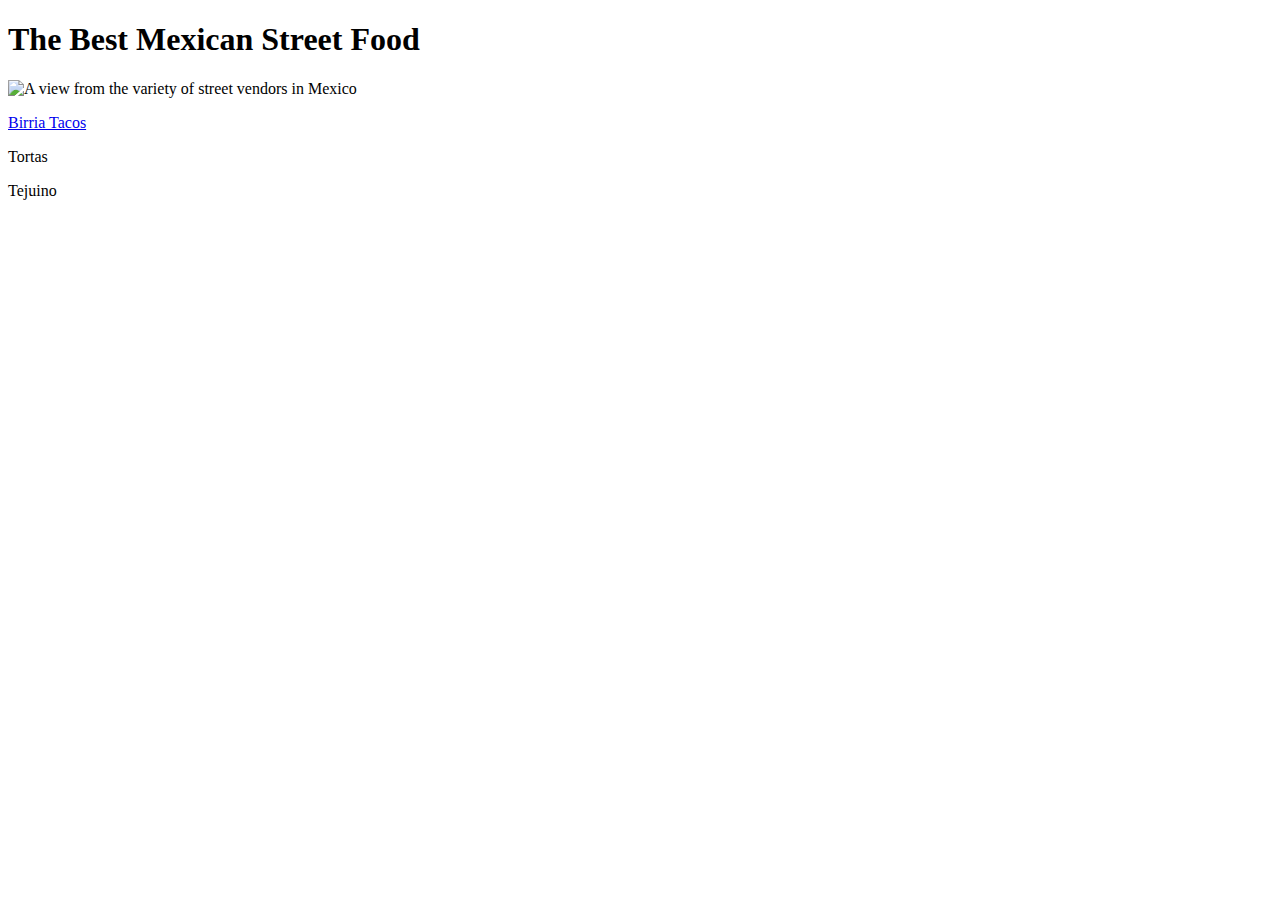
==== Index.html @ 5c4f97d2 "Add Index.html and recipes/tacos.html" ====
<!DOCTYPE html>
<html lang="en">
    <head>
        <meta charset="utf-8">
        <title>The Best Street Food in Mexico</title>
    </head>
    
    <body>
        <h1>The Best Mexican Street Food</h1>
        <img src="../images/food.vendors.jpeg" alt="A view from the variety
        of street vendors in Mexico">
        <p><a href="recipes/tacos.html">Birria Tacos<a/></p>
       
        
        <p>Tortas</p>
       
       
        <p>Tejuino</p>
    
    
    
    
    </body>


</html>
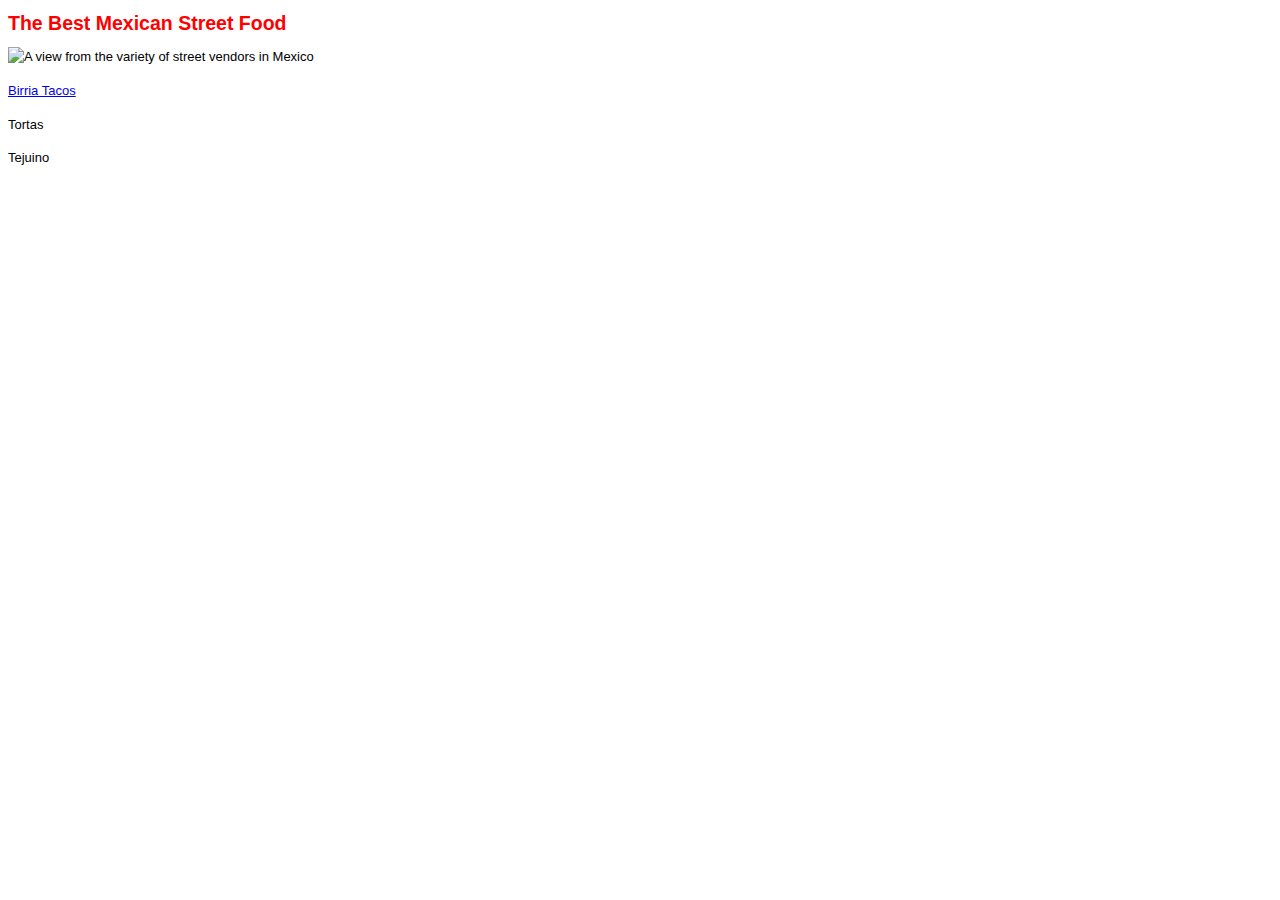
==== commit 9306b6de: "Add Index.html and index.css" ====
--- a/Index.html
+++ b/Index.html
@@ -3,11 +3,12 @@
     <head>
         <meta charset="utf-8">
         <title>The Best Street Food in Mexico</title>
+        <link type="text/css" rel="stylesheet" href="index.css">
     </head>
     
     <body>
         <h1>The Best Mexican Street Food</h1>
-        <img src="../images/food.vendors.jpeg" alt="A view from the variety
+        <img src="images/food.vendors.jpeg" alt="A view from the variety
         of street vendors in Mexico">
         <p><a href="recipes/tacos.html">Birria Tacos<a/></p>
        
--- a/index.css
+++ b/index.css
@@ -0,0 +1,13 @@
+body {
+    font: small/1.6em Verdana, Helvetica, Arial, 
+    sans-serif;
+}
+h1, h2 {
+    color: red;
+}
+h1 {
+    font-size: 150%;
+}
+h2 {
+    font-size: 130%;
+}
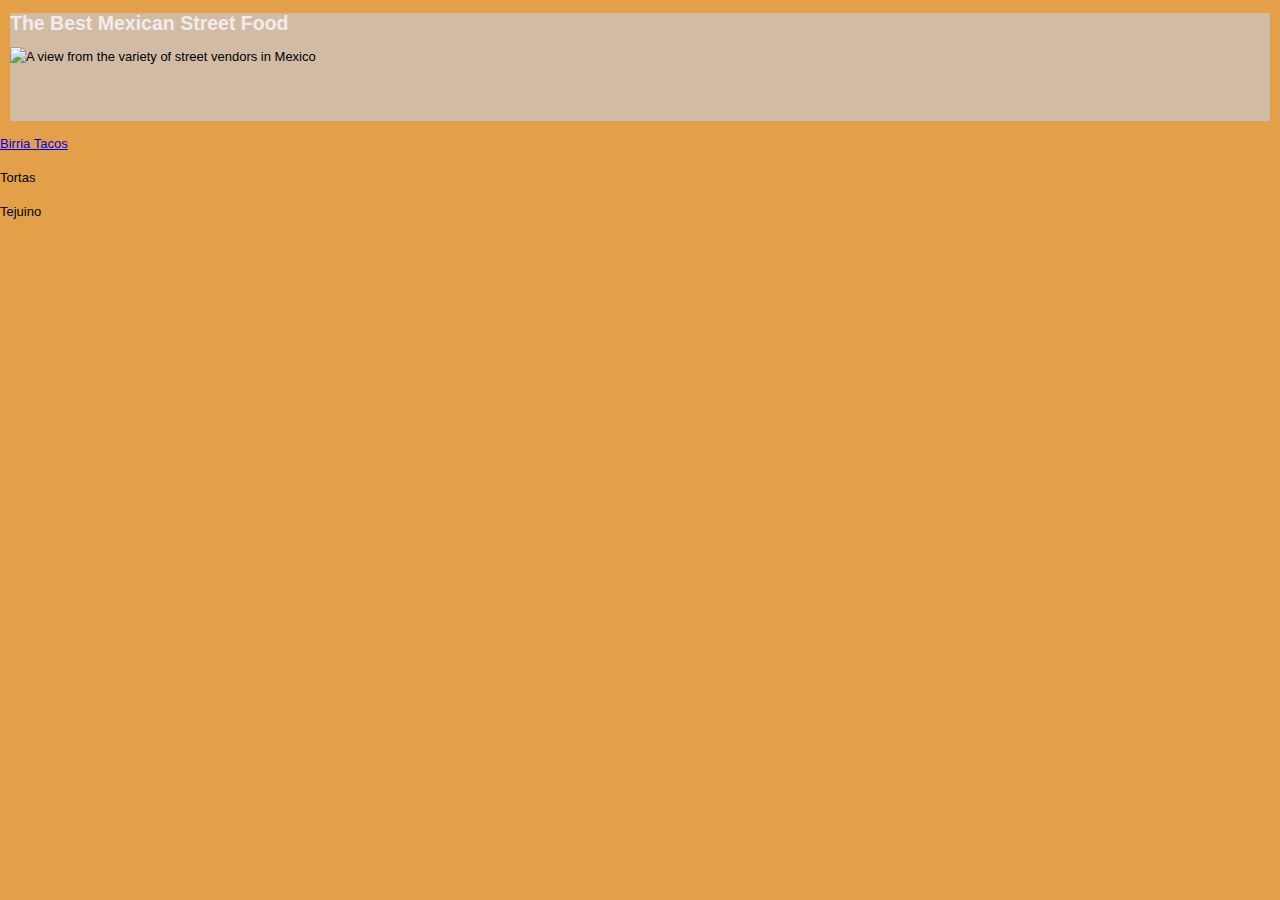
==== commit 57b683fe: "Add Index.html" ====
--- a/Index.html
+++ b/Index.html
@@ -7,9 +7,11 @@
     </head>
     
     <body>
+        <header class="top">
         <h1>The Best Mexican Street Food</h1>
-        <img src="images/food.vendors.jpeg" alt="A view from the variety
+        <img src="images/food.vendors.jpeg" height="auto" width="400px" alt="A view from the variety
         of street vendors in Mexico">
+        </header>
         <p><a href="recipes/tacos.html">Birria Tacos<a/></p>
        
         
--- a/index.css
+++ b/index.css
@@ -1,9 +1,16 @@
 body {
+    background-color: rgb(227, 160, 72);
     font: small/1.6em Verdana, Helvetica, Arial, 
     sans-serif;
+    margin: 0px;
+}
+header.top {
+    background-color: rgb(209, 187, 164);
+    margin: 10px 10px 0px 10px;
+    height: 108px;
 }
 h1, h2 {
-    color: red;
+    color: rgb(243, 235, 235);
 }
 h1 {
     font-size: 150%;
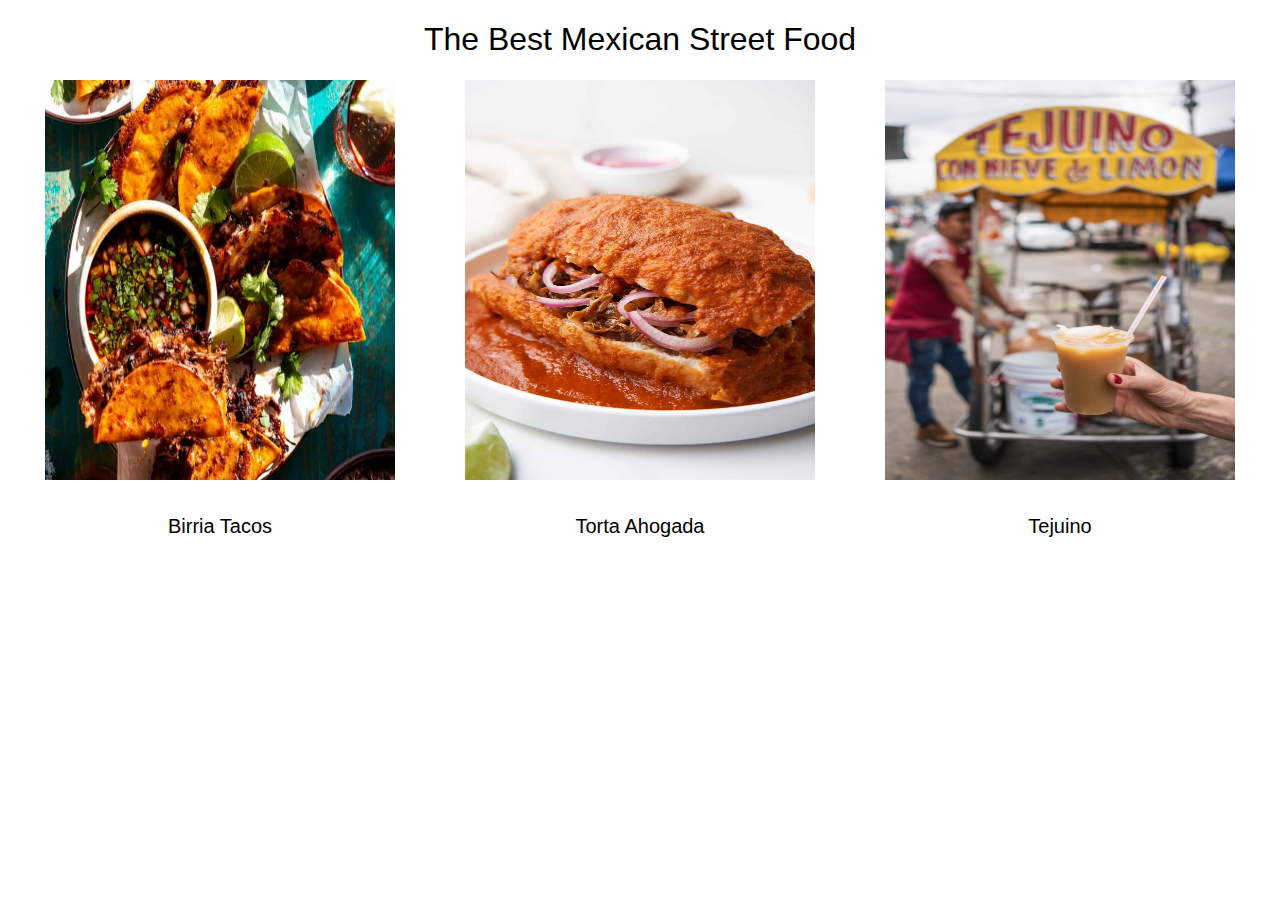
==== commit 2576413b: "Add Index.html and images/Tortas.jpeg and images/tejuino.jpeg and index.css and recipes/tacos.html a" ====
--- a/Index.html
+++ b/Index.html
@@ -6,23 +6,25 @@
         <link type="text/css" rel="stylesheet" href="index.css">
     </head>
     
+    
     <body>
-        <header class="top">
-        <h1>The Best Mexican Street Food</h1>
-        <img src="images/food.vendors.jpeg" height="auto" width="400px" alt="A view from the variety
-        of street vendors in Mexico">
-        </header>
-        <p><a href="recipes/tacos.html">Birria Tacos<a/></p>
-       
+        <h1><center>The Best Mexican Street Food</center></h1>
+        <div class="content">
+            <div class="item">
+                <a href="recipes/tacos.html"><img src="images/birria.tacos.jpeg"></a>
+                <p>Birria Tacos</p>
+            </div>
+            <div class="item">
+                <a href="recipes/tortas.html"><img src="images/Tortas.jpeg"></a>
+                <p>Torta Ahogada</p>
+            </div>
+            <div class="item">
+                <a href="recipes/tejuino.html"><img src="images/tejuino.jpeg"></a>
+                <p>Tejuino</p>
+            </div>
         
-        <p>Tortas</p>
-       
-       
-        <p>Tejuino</p>
-    
-    
-    
-    
+        </div>
+        
     </body>
 
 
--- a/index.css
+++ b/index.css
@@ -1,20 +1,58 @@
-body {
-    background-color: rgb(227, 160, 72);
-    font: small/1.6em Verdana, Helvetica, Arial, 
-    sans-serif;
-    margin: 0px;
+HTML {
+    background-color: rgb(255, 255, 255);
+    font-family: "Quicksand", sans-serif;
+
 }
-header.top {
-    background-color: rgb(209, 187, 164);
-    margin: 10px 10px 0px 10px;
-    height: 108px;
+.heading {
+    font-size: 62px;
+    font-family: "Amatic SC", cursive;
 }
-h1, h2 {
-    color: rgb(243, 235, 235);
+
+h1, h2, h3 {
+    font-weight: 300;
 }
-h1 {
-    font-size: 150%;
+
+.item img:hover {
+    transform: scale(1.05);
+    transition: all ease;
+    border-radius: 15px;
+    box-shadow: 0 0 5px rgb(135, 219, 140);
 }
-h2 {
-    font-size: 130%;
+
+a {
+    text-decoration: none;
+
 }
+
+.heading,
+.recipe title {
+    text-align: center;
+}
+
+.content {
+    display: flex;
+    flex-direction: row;
+    justify-content: center;
+    font-size: 20px;
+    gap: 20px;
+}
+
+div img {
+    width: 350px;
+    height: 400px;
+    
+    
+}
+
+.item {
+    display: flex;
+    flex-direction: column;
+    gap: 10px;
+    align-items: center;
+    width: 400px;
+    text-align: center;
+}
+
+
+
+
